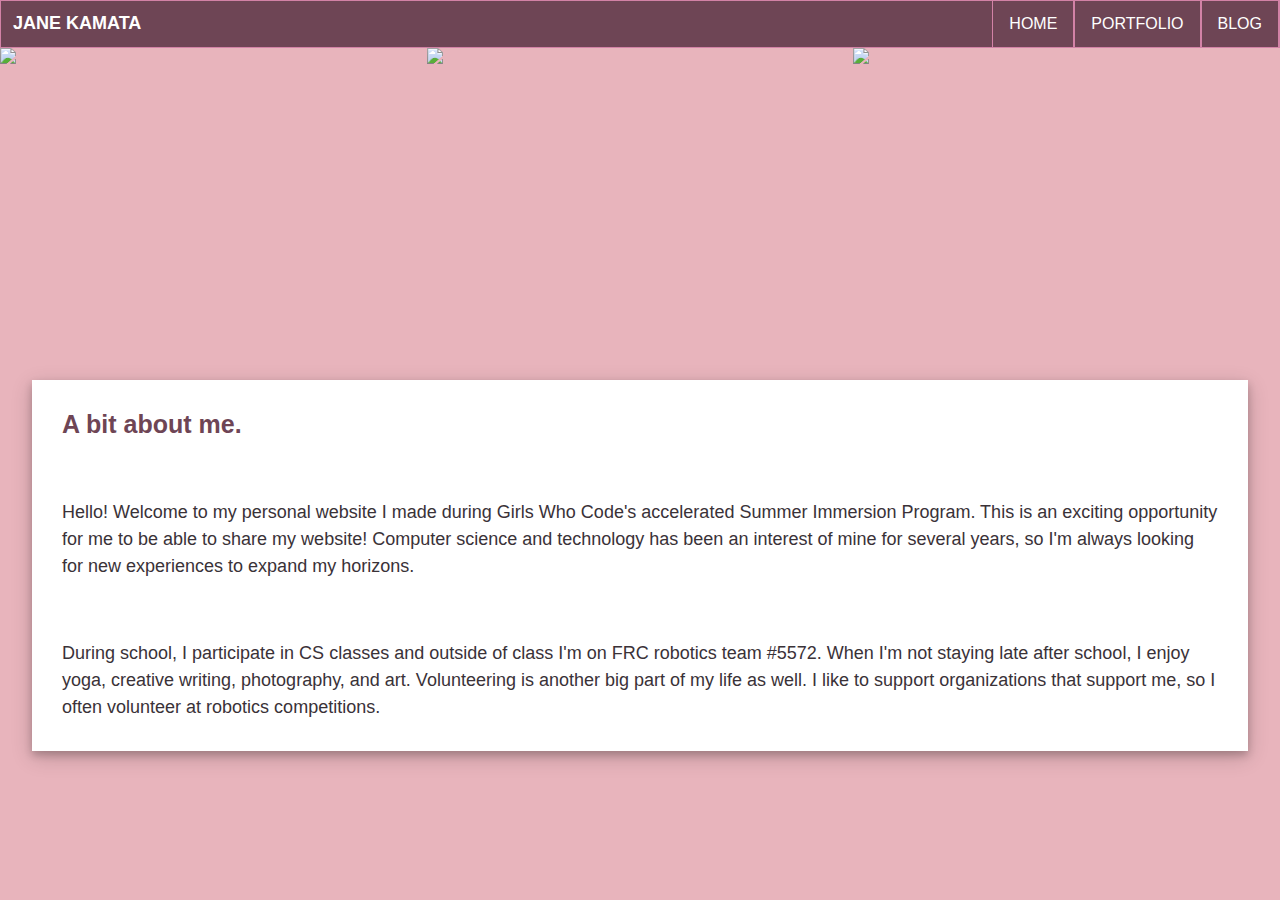
==== index.html @ 0c6a812d "🌂🐥 Updated with Glitch" ====
<!DOCTYPE html>
<html>
  <head>
    <title>Jane Kamata's Personal Website</title>
    <meta charset="utf-8" />
    <meta http-equiv="X-UA-Compatible" content="IE=edge" />
    <meta name="viewport" content="width=device-width, initial-scale=1" />
    <link rel="stylesheet" href="/styles.css" />
    <script src="/script.js" defer></script>
  </head>
  <body>
    <!-- navigation bar -->
    <nav>
      <ul>
        <li><a href="blog.html">BLOG</a></li>
        <li><a href="portfolio.html">PORTFOLIO</a></li>
        <li><a class="active" href="index.html">HOME</a></li>
        <h1><a style="float:left">JANE KAMATA</a></h1>
      </ul>
    </nav>
    <!-- about me section -->
    <div class="pictures">
      <div class="column1">
        <img
          id="walking"
          src="https://cdn.glitch.com/264146da-692a-4f25-8359-95a8ac349bef%2FPhoto%20Nov%2021%2C%203%2015%2034%20PM_preview-01.jpg?v=1597094547670"
          width="100%"
        />
      </div>
      <div class="column1">
        <img
          id="me"
          src="https://cdn.glitch.com/264146da-692a-4f25-8359-95a8ac349bef%2FJane_Kamata_Picture.jpeg?v=1597094619180"
          width="100%"
        />
      </div>
      <div class="column1">
        <img
          id="eye"
          src="https://cdn.glitch.com/264146da-692a-4f25-8359-95a8ac349bef%2FIMG_0471-02-01.jpg?v=1597094710840"
          width="100%"
        />
      </div>
    </div>
    <div class="text">
      <h2>A bit about me.</h2>
      <p>
        Hello! Welcome to my personal website I made during Girls Who Code's
        accelerated Summer Immersion Program. This is an exciting opportunity
        for me to be able to share my website! Computer science and technology
        has been an interest of mine for several years, so I'm always looking
        for new experiences to expand my horizons.
      </p>
      <p>
        During school, I participate in CS classes and outside of class I'm on
        FRC robotics team #5572. When I'm not staying late after school, I enjoy
        yoga, creative writing, photography, and art. Volunteering is another
        big part of my life as well. I like to support organizations that
        support me, so I often volunteer at robotics competitions.
      </p>
    </div>
  </body>
</html>
---- styles.css ----
/*- Dark text: #3A3238
- Dark background: #6E4555
- Light text: #F5E3E0
- Light background: #E8B4BC
- Mid-tone: #D282A6
font-family: 'Open Sans', sans-serif;
font-family: 'Raleway', sans-serif;
*/

body {
  background-color: #E8B4BC;
}

* {
  margin: 0;
  padding: 0;
}

img {
  object-fit: cover;
}

div.pictures {
  display: flex;
  flex-direction: row;
  justify-content: center;
}

p {
  color: #3A3238;
  font-family: "Open Sans", sans-serif;
  font-size: 18px;
  padding: 30px;
  line-height: 1.5;
}

nav {
  justify-content: center;
  font-family: "Open Sans", sans-serif;
  position: -webkit-sticky;
  position: sticky;
  top: 0;
}

ul {
  list-style-type: none;
  margin: 0;
  padding: 0;
  overflow: hidden;
  background-color: #6E4555;
  font-family: "Raleway", sans-serif;
  border: 1px solid #D282A6;
}

li {
  justify-content: center;
  float: right;
  border: solid #D282A6;
  border-width: 0px 1px 0px 1px;
}

li a {
  font-family: "Raleway", sans-serif;
  display: block;
  color: white;
  text-align: center;
  padding: 14px 16px;
  text-decoration: none;
}

li a:hover {
  background-color: #D282A6;
  color: #3A3238;
}

h1 {
  font-family: "Raleway", sans-serif;
  font-size: 18px;
  padding: 12px;
  color: white;
}

h2 {
  font-family: "Raleway", sans-serif;
  font-size: 25px;
  color: #6E4555;
  padding: 30px;
}

.text {
  background-color: white;
  margin: 2em;
  box-shadow: 0 4px 8px 0 rgba(0, 0, 0, 0.2), 0 6px 20px 0 rgba(0, 0, 0, 0.19);
}

h3 {
  font-family: "Raleway", sans-serif;
  font-size: 20px;
  padding: 10px;
  text-align: center;
  color: #3A3238;
}

.column {
  float: left;
  width: 44%;
  display: flex;
  padding: 3%;
  flex-direction: row;
  align-items: stretch;
  justify-content: space-evenly;
}

.column1 {
  float: center;
  width: 48%;
  height: 300px;
  display: flex;
  flex-direction: row;
  align-items: stretch;
  justify-content:space-evenly;
}

.row:after {
  content: "";
  display: table;
  clear: both;
}

@media screen and (max-width: 600px) {
  .column {
    width: 100%;
  }
}

@media screen and (max-width: 600px) {
  .column1 {
    width: 100%;
  }
}

article {
  display: flex;
  flex-direction: row;
  justify-content: center;
  margin: 3%;
  width: 94%;
  background-color: white;
  box-shadow: 0 4px 8px 0 rgba(0, 0, 0, 0.2), 0 6px 20px 0 rgba(0, 0, 0, 0.19);
}

div.polaroid {
  width: 100%;
  background-color: white;
  box-shadow: 0 4px 8px 0 rgba(0, 0, 0, 0.2), 0 6px 20px 0 rgba(0, 0, 0, 0.19);
}

div.imageText {
  display: flex;
  align-items: center;
  text-align: center;
  padding: 10px 20px;
  height: 150px;
}
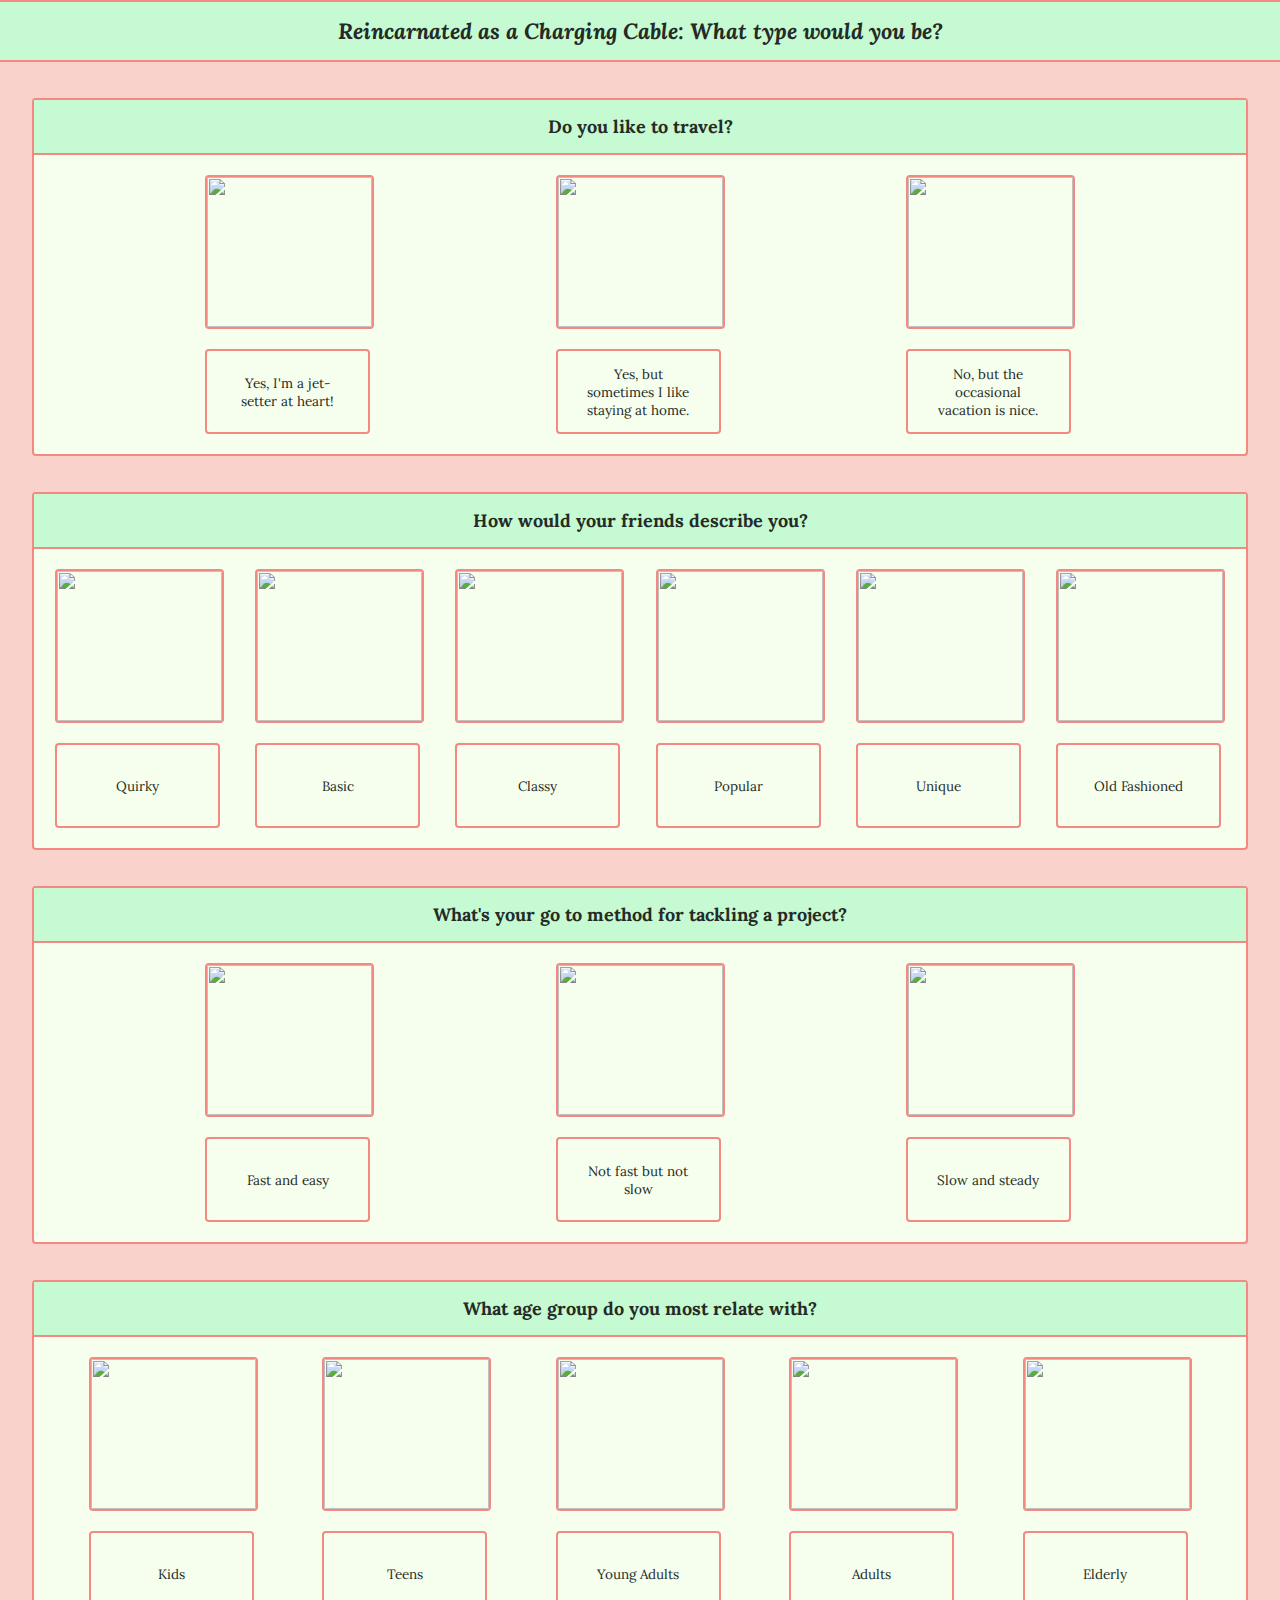
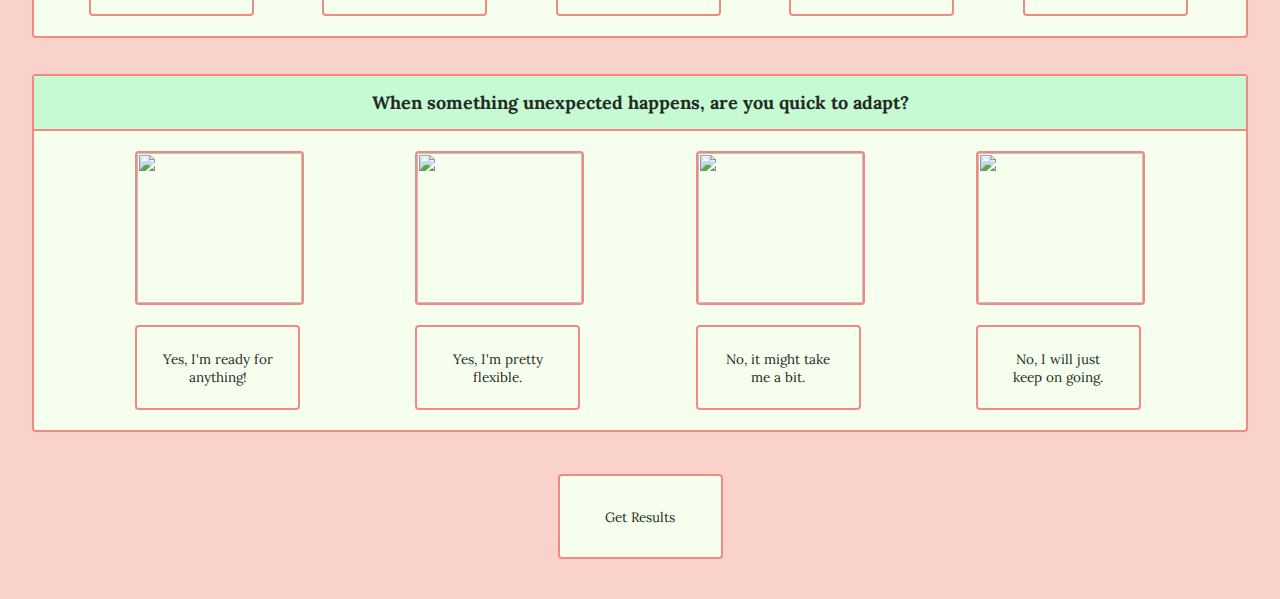
==== commit a8e82a49: "🏤🌘 Updated with Glitch" ====
--- a/index.html
+++ b/index.html
@@ -1,63 +1,247 @@
 <!DOCTYPE html>
-<html>
+
+<html lang="en">
   <head>
-    <title>Jane Kamata's Personal Website</title>
+    <link
+      href="https://fonts.googleapis.com/css2?family=Lora:wght@500;700&display=swap"
+      rel="stylesheet"
+    />
+    <title>Personality Quiz Starter Code</title>
     <meta charset="utf-8" />
     <meta http-equiv="X-UA-Compatible" content="IE=edge" />
     <meta name="viewport" content="width=device-width, initial-scale=1" />
-    <link rel="stylesheet" href="/styles.css" />
+
+    <!-- import the webpage's stylesheet -->
+    <link rel="stylesheet" href="/style.css" />
+
+    <!-- import the webpage's javascript file -->
     <script src="/script.js" defer></script>
   </head>
   <body>
-    <!-- navigation bar -->
-    <nav>
-      <ul>
-        <li><a href="blog.html">BLOG</a></li>
-        <li><a href="portfolio.html">PORTFOLIO</a></li>
-        <li><a class="active" href="index.html">HOME</a></li>
-        <h1><a style="float:left">JANE KAMATA</a></h1>
-      </ul>
-    </nav>
-    <!-- about me section -->
-    <div class="pictures">
-      <div class="column1">
-        <img
-          id="walking"
-          src="https://cdn.glitch.com/264146da-692a-4f25-8359-95a8ac349bef%2FPhoto%20Nov%2021%2C%203%2015%2034%20PM_preview-01.jpg?v=1597094547670"
-          width="100%"
-        />
-      </div>
-      <div class="column1">
-        <img
-          id="me"
-          src="https://cdn.glitch.com/264146da-692a-4f25-8359-95a8ac349bef%2FJane_Kamata_Picture.jpeg?v=1597094619180"
-          width="100%"
-        />
-      </div>
-      <div class="column1">
-        <img
-          id="eye"
-          src="https://cdn.glitch.com/264146da-692a-4f25-8359-95a8ac349bef%2FIMG_0471-02-01.jpg?v=1597094710840"
-          width="100%"
-        />
-      </div>
-    </div>
-    <div class="text">
-      <h2>A bit about me.</h2>
-      <p>
-        Hello! Welcome to my personal website I made during Girls Who Code's
-        accelerated Summer Immersion Program. This is an exciting opportunity
-        for me to be able to share my website! Computer science and technology
-        has been an interest of mine for several years, so I'm always looking
-        for new experiences to expand my horizons.
-      </p>
-      <p>
-        During school, I participate in CS classes and outside of class I'm on
-        FRC robotics team #5572. When I'm not staying late after school, I enjoy
-        yoga, creative writing, photography, and art. Volunteering is another
-        big part of my life as well. I like to support organizations that
-        support me, so I often volunteer at robotics competitions.
-      </p>
+    <h1 id="head">Reincarnated as a Charging Cable: What type would you be?</h1>
+
+    <div class="block">
+      <h2>Do you like to travel?</h2>
+      <div class="question">
+        <div class="answer-choice">
+          <img
+            src="https://cdn.glitch.com/0d17b7f0-80ea-4270-a827-f647e70c4aa5%2Fjeshoots-com-mSESwdMZr-A-unsplash.jpg?v=1597266718946"
+          />
+          <br />
+          <button id="q1a1" onclick="disableq1a1()">
+            Yes, I'm a jet-setter at heart!
+          </button>
+        </div>
+        <div class="answer-choice">
+          <img
+            src="https://cdn.glitch.com/0d17b7f0-80ea-4270-a827-f647e70c4aa5%2Fannie-spratt-qyAka7W5uMY-unsplash.jpg?v=1597266797649"
+          />
+          <br />
+          <button id="q1a2" onclick="disableq1a2()">
+            Yes, but sometimes I like staying at home.
+          </button>
+        </div>
+        <div class="answer-choice">
+          <img
+            src="https://cdn.glitch.com/0d17b7f0-80ea-4270-a827-f647e70c4aa5%2Flink-hoang-UoqAR2pOxMo-unsplash.jpg?v=1597266780192"
+          />
+          <br />
+          <button id="q1a3" onclick="disableq1a3()">
+            No, but the occasional vacation is nice.
+          </button>
+        </div>
+      </div>
+    </div>
+
+    <div class="block">
+      <h2>How would your friends describe you?</h2>
+      <div class="question">
+        <div class="answer-choice">
+          <img
+            src="https://cdn.glitch.com/0d17b7f0-80ea-4270-a827-f647e70c4aa5%2Fnick-fewings-ASSkKOUQKoY-unsplash.jpg?v=1597266862299"
+          />
+          <br />
+          <button id="q2a1" onclick="disableq2a1()">Quirky</button>
+        </div>
+        <div class="answer-choice">
+          <img
+            src="https://cdn.glitch.com/0d17b7f0-80ea-4270-a827-f647e70c4aa5%2Fnick-fewings-NweTfFWOVJk-unsplash.jpg?v=1597267037219"
+          />
+          <br />
+          <button id="q2a2" onclick="disableq2a2()">Basic</button>
+        </div>
+        <div class="answer-choice">
+          <img
+            src="https://cdn.glitch.com/0d17b7f0-80ea-4270-a827-f647e70c4aa5%2Flaura-chouette-yiWc6-Zc8HU-unsplash.jpg?v=1597266885395"
+          />
+          <br />
+          <button id="q2a3" onclick="disableq2a3()">Classy</button>
+        </div>
+        <div class="answer-choice">
+          <img
+            src="https://cdn.glitch.com/0d17b7f0-80ea-4270-a827-f647e70c4aa5%2Fduy-pham-Cecb0_8Hx-o-unsplash.jpg?v=1597266938705"
+          />
+          <br />
+          <button id="q2a4" onclick="disableq2a4()">Popular</button>
+        </div>
+        <div class="answer-choice">
+          <img
+            src="https://cdn.glitch.com/0d17b7f0-80ea-4270-a827-f647e70c4aa5%2Faaron-burden-5p_hbvdcEvo-unsplash.jpg?v=1597266960427"
+          />
+          <br />
+          <button id="q2a5" onclick="disableq2a5()">Unique</button>
+        </div>
+        <div class="answer-choice">
+          <img
+            src="https://cdn.glitch.com/0d17b7f0-80ea-4270-a827-f647e70c4aa5%2Fsebastien-le-derout-eMBahQSKmYs-unsplash.jpg?v=1597267081832"
+          />
+          <br />
+          <button id="q2a6" onclick="disableq2a6()">Old Fashioned</button>
+        </div>
+      </div>
+    </div>
+
+    <div class="block">
+      <h2>What's your go to method for tackling a project?</h2>
+      <div class="question">
+        <div class="answer-choice">
+          <img
+            src="https://cdn.glitch.com/0d17b7f0-80ea-4270-a827-f647e70c4aa5%2Ferik-mclean-ZRns2R5azu0-unsplash.jpg?v=1597267252499"
+          />
+          <br />
+          <button id="q3a1" onclick="disableq3a1()">Fast and easy</button>
+        </div>
+        <div class="answer-choice">
+          <img
+            src="https://cdn.glitch.com/0d17b7f0-80ea-4270-a827-f647e70c4aa5%2Ftiffany-nutt-0ClfreiNppM-unsplash.jpg?v=1597267270324"
+          />
+          <br />
+          <button id="q3a2" onclick="disableq3a2()">
+            Not fast but not slow
+          </button>
+        </div>
+        <div class="answer-choice">
+          <img
+            src="https://cdn.glitch.com/0d17b7f0-80ea-4270-a827-f647e70c4aa5%2Farek-adeoye-ljoCgjs63SM-unsplash.jpg?v=1597267291147"
+          />
+          <br />
+          <button id="q3a3" onclick="disableq3a3()">Slow and steady</button>
+        </div>
+      </div>
+    </div>
+
+    <div class="block">
+      <h2>What age group do you most relate with?</h2>
+      <div class="question">
+        <div class="answer-choice">
+          <img
+            src="https://cdn.glitch.com/0d17b7f0-80ea-4270-a827-f647e70c4aa5%2Frobert-collins-tvc5imO5pXk-unsplash.jpg?v=1597267398602"
+          />
+          <br />
+          <button id="q4a1" onclick="disableq4a1()">Kids</button>
+        </div>
+        <div class="answer-choice">
+          <img
+            src="https://cdn.glitch.com/0d17b7f0-80ea-4270-a827-f647e70c4aa5%2Feliott-reyna-axTm0ee3YP4-unsplash.jpg?v=1597267422363"
+          />
+          <br />
+          <button id="q4a2" onclick="disableq4a2()">Teens</button>
+        </div>
+        <div class="answer-choice">
+          <img
+            src="https://cdn.glitch.com/0d17b7f0-80ea-4270-a827-f647e70c4aa5%2Fbrooke-cagle-g1Kr4Ozfoac-unsplash.jpg?v=1597267454059"
+          />
+          <br />
+          <button id="q4a3" onclick="disableq4a3()">Young Adults</button>
+        </div>
+        <div class="answer-choice">
+          <img
+            src="https://cdn.glitch.com/0d17b7f0-80ea-4270-a827-f647e70c4aa5%2Fkae-ng-jyNcew0NfW0-unsplash.jpg?v=1597267497538"
+          />
+          <br />
+          <button id="q4a4" onclick="disableq4a4()">Adults</button>
+        </div>
+        <div class="answer-choice">
+          <img
+            src="https://cdn.glitch.com/0d17b7f0-80ea-4270-a827-f647e70c4aa5%2Fsam-wheeler-tUyYnO_VdP0-unsplash.jpg?v=1597267519873"
+          />
+          <br />
+          <button id="q4a5" onclick="disableq4a5()">Elderly</button>
+        </div>
+      </div>
+    </div>
+
+    <div class="block">
+      <h2>When something unexpected happens, are you quick to adapt?</h2>
+      <div class="question">
+        <div class="answer-choice">
+          <img
+            src="https://cdn.glitch.com/0d17b7f0-80ea-4270-a827-f647e70c4aa5%2Fbraden-collum-9HI8UJMSdZA-unsplash.jpg?v=1597267746681"
+          />
+          <br />
+          <button id="q5a1" onclick="disableq5a1()">
+            Yes, I'm ready for anything!
+          </button>
+        </div>
+        <div class="answer-choice">
+          <img
+            src="https://cdn.glitch.com/0d17b7f0-80ea-4270-a827-f647e70c4aa5%2Falora-griffiths-WX7FSaiYxK8-unsplash.jpg?v=1597267751639"
+          />
+          <br />
+          <button id="q5a2" onclick="disableq5a2()">
+            Yes, I'm pretty flexible.
+          </button>
+        </div>
+        <div class="answer-choice">
+          <img
+            src="https://cdn.glitch.com/0d17b7f0-80ea-4270-a827-f647e70c4aa5%2Fnick-abrams-FTKfX3xZIcc-unsplash.jpg?v=1597267751764"
+          />
+          <br />
+          <button id="q5a3" onclick="disableq5a3()">
+            No, it might take me a bit.
+          </button>
+        </div>
+
+        <div class="answer-choice">
+          <img
+            src="https://cdn.glitch.com/0d17b7f0-80ea-4270-a827-f647e70c4aa5%2Fpascal-van-de-vendel-81mllqC4JiU-unsplash.jpg?v=1597267789861"
+          />
+          <br />
+          <button id="q5a4" onclick="disableq5a4()">
+            No, I will just keep on going.
+          </button>
+        </div>
+      </div>
+    </div>
+    <div class="resultsButton">
+      <button id="resultsButton" onclick="disableGet()">Get Results</button>
+    </div>
+    <div class="resultsBlock" id="resultsBlock">
+      <h2>Results</h2>
+      <div class="question">
+        <div class="answer-choice">
+          <div class="results">
+            <h3 id="result"></h3>
+            <h4 id="resultText"></h4>
+            <h5>
+              All Results
+            </h5>
+          </div>
+          <div class="otherResults">
+            <h4 id="otherResult1"></h4>
+            <h4 id="otherResult2"></h4>
+            <h4 id="otherResult3"></h4>
+            <h4 id="otherResult4"></h4>
+            <h4 id="otherResult5"></h4>
+            <h4 id="otherResult6"></h4>
+          </div>
+        </div>
+      </div>
+    </div>
+    <div class="resultsButton">
+      <button id="reset" onclick="window.location.href=window.location.href">
+        Retake Quiz
+      </button>
     </div>
   </body>
 </html>
--- a/style.css
+++ b/style.css
@@ -0,0 +1,124 @@
+* {
+  margin: 0;
+  padding: 0;
+}
+
+body {
+  font-family: "Lora", serif;
+  color: #242b26;
+  background: #FAD2CC;
+}
+
+h1 {
+  font-style: italic;
+  color: black;
+  background-color: #C6FAD2;
+  display: block;
+  top: 0;
+  padding: 15px;
+  text-align: center;
+  border: solid #F48882;
+  border-width: 2px 0px 2px 0px;
+  font-size: 22px;
+}
+
+h2 {
+  margin-top: 2em;
+  text-align: center;
+  background-color: #C6FAD2;
+  padding: 15px 24px;
+  border: solid #F48882;
+  border-width: 2px 0px 2px 0px;
+  font-size: 18px;
+}
+
+h3 {
+  text-align: center;
+  padding: 30px 20px 20px 20px;
+  font-size: 16px;
+}
+h4 {
+  text-align: center;
+  padding: 10px 20px 30px 20px;
+  font-size: 14px;
+}
+h5 {
+  padding: 30px 20px 20px 20px;
+  font-size: 15px;
+  text-align: center;
+}
+
+.question {
+  display: flex;
+  flex-wrap: wrap;
+  justify-content: space-evenly;
+}
+
+.answer-choice img {
+  border: 2px solid #F48882;
+  width: 165px;
+  height: 150px;
+  object-fit: cover;
+  margin: 20px 10px 10px 10px;
+  border-radius: 4px;
+}
+
+button {
+  border-radius: 4px;
+  border: 2px solid #F48882;
+  background-color: #F6FFEE;
+  padding: 10px 24px;
+  margin: 10px 10px 20px 10px;
+  width: 165px;
+  height: 85px;
+  text-align: center;
+  font-family: inherit;
+  font-size: 13.5px;
+  color: #242b26;
+}
+div.block {
+  justify-content: space-evenly;
+  background-color: #F6FFEE;
+  border: solid #F48882;
+  border-width: 0px 2px 2px 2px;
+  margin: 2em;
+  border-radius: 4px;
+}
+
+button:hover {
+  background-color: #F48882;
+  color: #F6FFEE;
+}
+
+div.resultsBlock {
+  justify-content: space-evenly;
+  background-color: #F6FFEE;
+  border: solid #F48882;
+  border-width: 0px 2px 2px 2px;
+  margin: 2em;
+  border-radius: 4px;
+  display: none;
+}
+
+div.resultsButton {
+  display: flex;
+  justify-content: space-evenly;
+  margin-bottom: 10px;
+}
+#reset {
+  display: none;
+  margin: 20px 0px 40px 0px;
+}
+div.results {
+  display: flex;
+  flex-direction: column;
+  justify-content: center;
+}
+div.otherResults {
+  display: flex;
+  flex-direction: row;
+  justify-content: space-evenly;
+}
+#resultimage {
+  justify-content: center;
+}
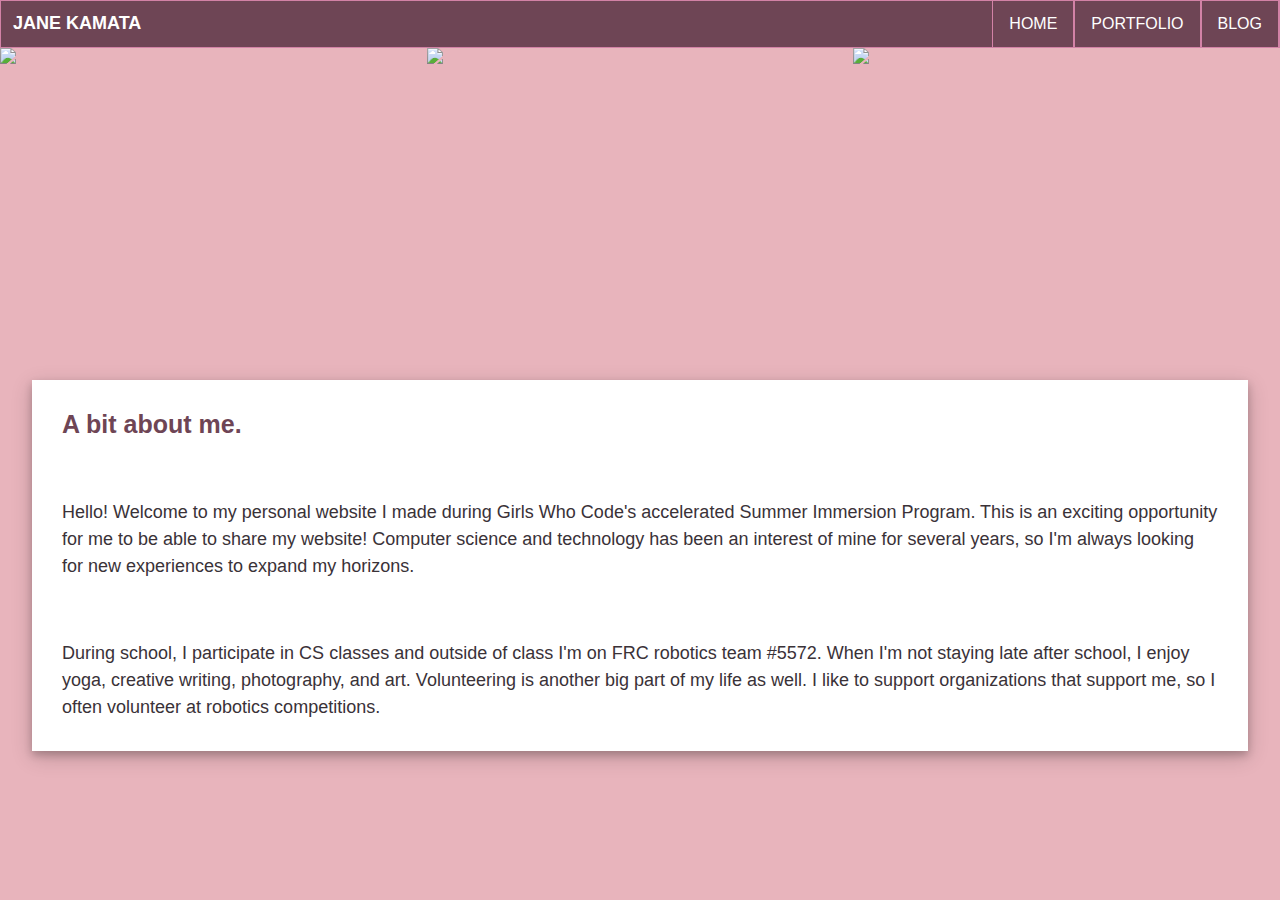
==== commit 073092b7: "🚖🤑 Updated with Glitch" ====
--- a/index.html
+++ b/index.html
@@ -1,247 +1,63 @@
 <!DOCTYPE html>
-
-<html lang="en">
+<html>
   <head>
-    <link
-      href="https://fonts.googleapis.com/css2?family=Lora:wght@500;700&display=swap"
-      rel="stylesheet"
-    />
-    <title>Personality Quiz Starter Code</title>
+    <title>Jane Kamata's Personal Website</title>
     <meta charset="utf-8" />
     <meta http-equiv="X-UA-Compatible" content="IE=edge" />
     <meta name="viewport" content="width=device-width, initial-scale=1" />
-
-    <!-- import the webpage's stylesheet -->
-    <link rel="stylesheet" href="/style.css" />
-
-    <!-- import the webpage's javascript file -->
+    <link rel="stylesheet" href="/styles.css" />
     <script src="/script.js" defer></script>
   </head>
   <body>
-    <h1 id="head">Reincarnated as a Charging Cable: What type would you be?</h1>
-
-    <div class="block">
-      <h2>Do you like to travel?</h2>
-      <div class="question">
-        <div class="answer-choice">
-          <img
-            src="https://cdn.glitch.com/0d17b7f0-80ea-4270-a827-f647e70c4aa5%2Fjeshoots-com-mSESwdMZr-A-unsplash.jpg?v=1597266718946"
-          />
-          <br />
-          <button id="q1a1" onclick="disableq1a1()">
-            Yes, I'm a jet-setter at heart!
-          </button>
-        </div>
-        <div class="answer-choice">
-          <img
-            src="https://cdn.glitch.com/0d17b7f0-80ea-4270-a827-f647e70c4aa5%2Fannie-spratt-qyAka7W5uMY-unsplash.jpg?v=1597266797649"
-          />
-          <br />
-          <button id="q1a2" onclick="disableq1a2()">
-            Yes, but sometimes I like staying at home.
-          </button>
-        </div>
-        <div class="answer-choice">
-          <img
-            src="https://cdn.glitch.com/0d17b7f0-80ea-4270-a827-f647e70c4aa5%2Flink-hoang-UoqAR2pOxMo-unsplash.jpg?v=1597266780192"
-          />
-          <br />
-          <button id="q1a3" onclick="disableq1a3()">
-            No, but the occasional vacation is nice.
-          </button>
-        </div>
+    <!-- navigation bar -->
+    <nav>
+      <ul>
+        <li><a href="blog.html">BLOG</a></li>
+        <li><a href="portfolio.html">PORTFOLIO</a></li>
+        <li><a class="active" href="index.html">HOME</a></li>
+        <h1><a style="float:left">JANE KAMATA</a></h1>
+      </ul>
+    </nav>
+    <!-- about me section -->
+    <div class="pictures">
+      <div class="column1">
+        <img
+          id="walking"
+          src="https://cdn.glitch.com/264146da-692a-4f25-8359-95a8ac349bef%2FPhoto%20Nov%2021%2C%203%2015%2034%20PM_preview-01.jpg?v=1597094547670"
+          width="100%"
+        />
+      </div>
+      <div class="column1">
+        <img
+          id="me"
+          src="https://cdn.glitch.com/264146da-692a-4f25-8359-95a8ac349bef%2FJane_Kamata_Picture.jpeg?v=1597094619180"
+          width="100%"
+        />
+      </div>
+      <div class="column1">
+        <img
+          id="eye"
+          src="https://cdn.glitch.com/264146da-692a-4f25-8359-95a8ac349bef%2FIMG_0471-02-01.jpg?v=1597094710840"
+          width="100%"
+        />
       </div>
     </div>
-
-    <div class="block">
-      <h2>How would your friends describe you?</h2>
-      <div class="question">
-        <div class="answer-choice">
-          <img
-            src="https://cdn.glitch.com/0d17b7f0-80ea-4270-a827-f647e70c4aa5%2Fnick-fewings-ASSkKOUQKoY-unsplash.jpg?v=1597266862299"
-          />
-          <br />
-          <button id="q2a1" onclick="disableq2a1()">Quirky</button>
-        </div>
-        <div class="answer-choice">
-          <img
-            src="https://cdn.glitch.com/0d17b7f0-80ea-4270-a827-f647e70c4aa5%2Fnick-fewings-NweTfFWOVJk-unsplash.jpg?v=1597267037219"
-          />
-          <br />
-          <button id="q2a2" onclick="disableq2a2()">Basic</button>
-        </div>
-        <div class="answer-choice">
-          <img
-            src="https://cdn.glitch.com/0d17b7f0-80ea-4270-a827-f647e70c4aa5%2Flaura-chouette-yiWc6-Zc8HU-unsplash.jpg?v=1597266885395"
-          />
-          <br />
-          <button id="q2a3" onclick="disableq2a3()">Classy</button>
-        </div>
-        <div class="answer-choice">
-          <img
-            src="https://cdn.glitch.com/0d17b7f0-80ea-4270-a827-f647e70c4aa5%2Fduy-pham-Cecb0_8Hx-o-unsplash.jpg?v=1597266938705"
-          />
-          <br />
-          <button id="q2a4" onclick="disableq2a4()">Popular</button>
-        </div>
-        <div class="answer-choice">
-          <img
-            src="https://cdn.glitch.com/0d17b7f0-80ea-4270-a827-f647e70c4aa5%2Faaron-burden-5p_hbvdcEvo-unsplash.jpg?v=1597266960427"
-          />
-          <br />
-          <button id="q2a5" onclick="disableq2a5()">Unique</button>
-        </div>
-        <div class="answer-choice">
-          <img
-            src="https://cdn.glitch.com/0d17b7f0-80ea-4270-a827-f647e70c4aa5%2Fsebastien-le-derout-eMBahQSKmYs-unsplash.jpg?v=1597267081832"
-          />
-          <br />
-          <button id="q2a6" onclick="disableq2a6()">Old Fashioned</button>
-        </div>
-      </div>
-    </div>
-
-    <div class="block">
-      <h2>What's your go to method for tackling a project?</h2>
-      <div class="question">
-        <div class="answer-choice">
-          <img
-            src="https://cdn.glitch.com/0d17b7f0-80ea-4270-a827-f647e70c4aa5%2Ferik-mclean-ZRns2R5azu0-unsplash.jpg?v=1597267252499"
-          />
-          <br />
-          <button id="q3a1" onclick="disableq3a1()">Fast and easy</button>
-        </div>
-        <div class="answer-choice">
-          <img
-            src="https://cdn.glitch.com/0d17b7f0-80ea-4270-a827-f647e70c4aa5%2Ftiffany-nutt-0ClfreiNppM-unsplash.jpg?v=1597267270324"
-          />
-          <br />
-          <button id="q3a2" onclick="disableq3a2()">
-            Not fast but not slow
-          </button>
-        </div>
-        <div class="answer-choice">
-          <img
-            src="https://cdn.glitch.com/0d17b7f0-80ea-4270-a827-f647e70c4aa5%2Farek-adeoye-ljoCgjs63SM-unsplash.jpg?v=1597267291147"
-          />
-          <br />
-          <button id="q3a3" onclick="disableq3a3()">Slow and steady</button>
-        </div>
-      </div>
-    </div>
-
-    <div class="block">
-      <h2>What age group do you most relate with?</h2>
-      <div class="question">
-        <div class="answer-choice">
-          <img
-            src="https://cdn.glitch.com/0d17b7f0-80ea-4270-a827-f647e70c4aa5%2Frobert-collins-tvc5imO5pXk-unsplash.jpg?v=1597267398602"
-          />
-          <br />
-          <button id="q4a1" onclick="disableq4a1()">Kids</button>
-        </div>
-        <div class="answer-choice">
-          <img
-            src="https://cdn.glitch.com/0d17b7f0-80ea-4270-a827-f647e70c4aa5%2Feliott-reyna-axTm0ee3YP4-unsplash.jpg?v=1597267422363"
-          />
-          <br />
-          <button id="q4a2" onclick="disableq4a2()">Teens</button>
-        </div>
-        <div class="answer-choice">
-          <img
-            src="https://cdn.glitch.com/0d17b7f0-80ea-4270-a827-f647e70c4aa5%2Fbrooke-cagle-g1Kr4Ozfoac-unsplash.jpg?v=1597267454059"
-          />
-          <br />
-          <button id="q4a3" onclick="disableq4a3()">Young Adults</button>
-        </div>
-        <div class="answer-choice">
-          <img
-            src="https://cdn.glitch.com/0d17b7f0-80ea-4270-a827-f647e70c4aa5%2Fkae-ng-jyNcew0NfW0-unsplash.jpg?v=1597267497538"
-          />
-          <br />
-          <button id="q4a4" onclick="disableq4a4()">Adults</button>
-        </div>
-        <div class="answer-choice">
-          <img
-            src="https://cdn.glitch.com/0d17b7f0-80ea-4270-a827-f647e70c4aa5%2Fsam-wheeler-tUyYnO_VdP0-unsplash.jpg?v=1597267519873"
-          />
-          <br />
-          <button id="q4a5" onclick="disableq4a5()">Elderly</button>
-        </div>
-      </div>
-    </div>
-
-    <div class="block">
-      <h2>When something unexpected happens, are you quick to adapt?</h2>
-      <div class="question">
-        <div class="answer-choice">
-          <img
-            src="https://cdn.glitch.com/0d17b7f0-80ea-4270-a827-f647e70c4aa5%2Fbraden-collum-9HI8UJMSdZA-unsplash.jpg?v=1597267746681"
-          />
-          <br />
-          <button id="q5a1" onclick="disableq5a1()">
-            Yes, I'm ready for anything!
-          </button>
-        </div>
-        <div class="answer-choice">
-          <img
-            src="https://cdn.glitch.com/0d17b7f0-80ea-4270-a827-f647e70c4aa5%2Falora-griffiths-WX7FSaiYxK8-unsplash.jpg?v=1597267751639"
-          />
-          <br />
-          <button id="q5a2" onclick="disableq5a2()">
-            Yes, I'm pretty flexible.
-          </button>
-        </div>
-        <div class="answer-choice">
-          <img
-            src="https://cdn.glitch.com/0d17b7f0-80ea-4270-a827-f647e70c4aa5%2Fnick-abrams-FTKfX3xZIcc-unsplash.jpg?v=1597267751764"
-          />
-          <br />
-          <button id="q5a3" onclick="disableq5a3()">
-            No, it might take me a bit.
-          </button>
-        </div>
-
-        <div class="answer-choice">
-          <img
-            src="https://cdn.glitch.com/0d17b7f0-80ea-4270-a827-f647e70c4aa5%2Fpascal-van-de-vendel-81mllqC4JiU-unsplash.jpg?v=1597267789861"
-          />
-          <br />
-          <button id="q5a4" onclick="disableq5a4()">
-            No, I will just keep on going.
-          </button>
-        </div>
-      </div>
-    </div>
-    <div class="resultsButton">
-      <button id="resultsButton" onclick="disableGet()">Get Results</button>
-    </div>
-    <div class="resultsBlock" id="resultsBlock">
-      <h2>Results</h2>
-      <div class="question">
-        <div class="answer-choice">
-          <div class="results">
-            <h3 id="result"></h3>
-            <h4 id="resultText"></h4>
-            <h5>
-              All Results
-            </h5>
-          </div>
-          <div class="otherResults">
-            <h4 id="otherResult1"></h4>
-            <h4 id="otherResult2"></h4>
-            <h4 id="otherResult3"></h4>
-            <h4 id="otherResult4"></h4>
-            <h4 id="otherResult5"></h4>
-            <h4 id="otherResult6"></h4>
-          </div>
-        </div>
-      </div>
-    </div>
-    <div class="resultsButton">
-      <button id="reset" onclick="window.location.href=window.location.href">
-        Retake Quiz
-      </button>
+    <div class="text">
+      <h2>A bit about me.</h2>
+      <p>
+        Hello! Welcome to my personal website I made during Girls Who Code's
+        accelerated Summer Immersion Program. This is an exciting opportunity
+        for me to be able to share my website! Computer science and technology
+        has been an interest of mine for several years, so I'm always looking
+        for new experiences to expand my horizons.
+      </p>
+      <p>
+        During school, I participate in CS classes and outside of class I'm on
+        FRC robotics team #5572. When I'm not staying late after school, I enjoy
+        yoga, creative writing, photography, and art. Volunteering is another
+        big part of my life as well. I like to support organizations that
+        support me, so I often volunteer at robotics competitions.
+      </p>
     </div>
   </body>
 </html>
--- a/styles.css
+++ b/styles.css
@@ -0,0 +1,164 @@
+/*- Dark text: #3A3238
+- Dark background: #6E4555
+- Light text: #F5E3E0
+- Light background: #E8B4BC
+- Mid-tone: #D282A6
+font-family: 'Open Sans', sans-serif;
+font-family: 'Raleway', sans-serif;
+*/
+
+body {
+  background-color: #E8B4BC;
+}
+
+* {
+  margin: 0;
+  padding: 0;
+}
+
+img {
+  object-fit: cover;
+}
+
+div.pictures {
+  display: flex;
+  flex-direction: row;
+  justify-content: center;
+}
+
+p {
+  color: #3A3238;
+  font-family: "Open Sans", sans-serif;
+  font-size: 18px;
+  padding: 30px;
+  line-height: 1.5;
+}
+
+nav {
+  justify-content: center;
+  font-family: "Open Sans", sans-serif;
+  position: -webkit-sticky;
+  position: sticky;
+  top: 0;
+}
+
+ul {
+  list-style-type: none;
+  margin: 0;
+  padding: 0;
+  overflow: hidden;
+  background-color: #6E4555;
+  font-family: "Raleway", sans-serif;
+  border: 1px solid #D282A6;
+}
+
+li {
+  justify-content: center;
+  float: right;
+  border: solid #D282A6;
+  border-width: 0px 1px 0px 1px;
+}
+
+li a {
+  font-family: "Raleway", sans-serif;
+  display: block;
+  color: white;
+  text-align: center;
+  padding: 14px 16px;
+  text-decoration: none;
+}
+
+li a:hover {
+  background-color: #D282A6;
+  color: #3A3238;
+}
+
+h1 {
+  font-family: "Raleway", sans-serif;
+  font-size: 18px;
+  padding: 12px;
+  color: white;
+}
+
+h2 {
+  font-family: "Raleway", sans-serif;
+  font-size: 25px;
+  color: #6E4555;
+  padding: 30px;
+}
+
+.text {
+  background-color: white;
+  margin: 2em;
+  box-shadow: 0 4px 8px 0 rgba(0, 0, 0, 0.2), 0 6px 20px 0 rgba(0, 0, 0, 0.19);
+}
+
+h3 {
+  font-family: "Raleway", sans-serif;
+  font-size: 20px;
+  padding: 10px;
+  text-align: center;
+  color: #3A3238;
+}
+
+.column {
+  float: left;
+  width: 44%;
+  display: flex;
+  padding: 3%;
+  flex-direction: row;
+  align-items: stretch;
+  justify-content: space-evenly;
+}
+
+.column1 {
+  float: center;
+  width: 48%;
+  height: 300px;
+  display: flex;
+  flex-direction: row;
+  align-items: stretch;
+  justify-content:space-evenly;
+}
+
+.row:after {
+  content: "";
+  display: table;
+  clear: both;
+}
+
+@media screen and (max-width: 600px) {
+  .column {
+    width: 100%;
+  }
+}
+
+@media screen and (max-width: 600px) {
+  .column1 {
+    width: 100%;
+  }
+}
+
+article {
+  display: flex;
+  flex-direction: row;
+  justify-content: center;
+  margin: 3%;
+  width: 94%;
+  background-color: white;
+  box-shadow: 0 4px 8px 0 rgba(0, 0, 0, 0.2), 0 6px 20px 0 rgba(0, 0, 0, 0.19);
+}
+
+div.polaroid {
+  width: 100%;
+  background-color: white;
+  box-shadow: 0 4px 8px 0 rgba(0, 0, 0, 0.2), 0 6px 20px 0 rgba(0, 0, 0, 0.19);
+}
+
+div.imageText {
+  display: flex;
+  align-items: center;
+  text-align: center;
+  padding: 10px 20px;
+  height: 150px;
+}
